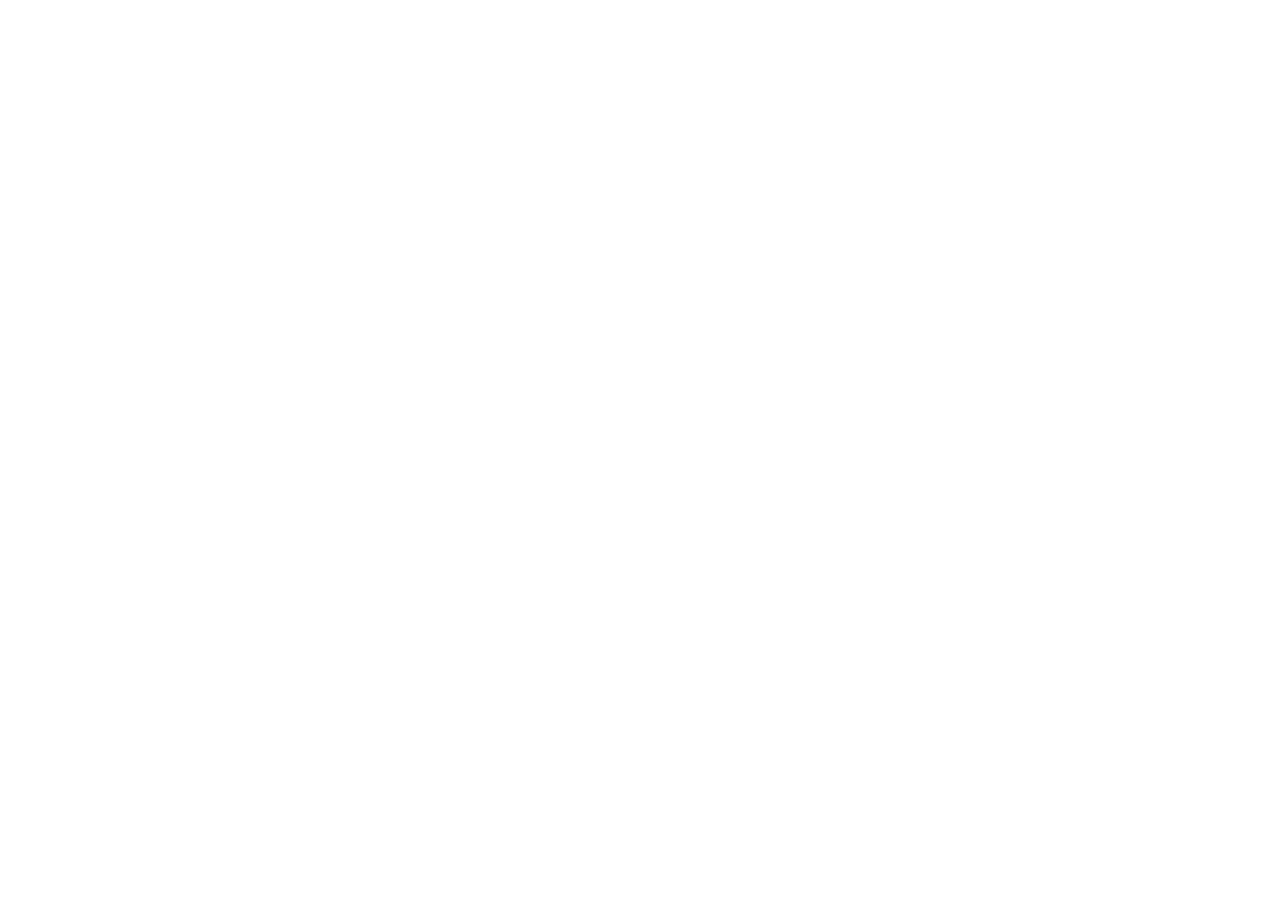
==== viikko3/index.html @ 8e050c8b "Add files via upload" ====
<!doctype html>
<html lang="en">
  <head>
    <meta charset="UTF-8" />
    <link rel="icon" type="image/svg+xml" href="/vite.svg" />
    <meta name="viewport" content="width=device-width, initial-scale=1.0" />
    <title>Vite + React + TS</title>
    <script type="module" crossorigin src="/assets/index-DFbSEB1L.js"></script>
    <link rel="stylesheet" crossorigin href="/assets/index-n_ryQ3BS.css">
  </head>
  <body>
    <div id="root"></div>
  </body>
</html>
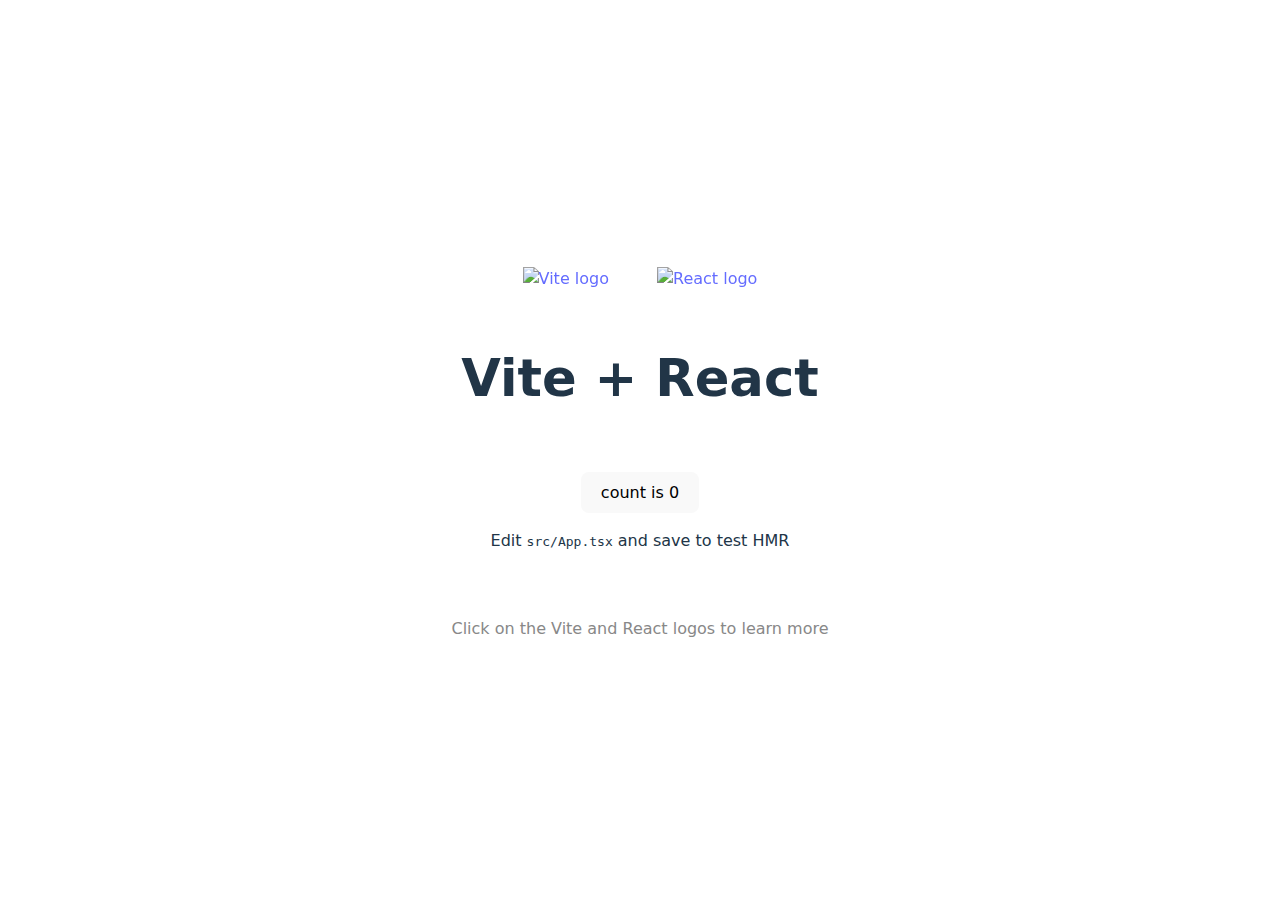
==== commit d636fd1e: "Update index.html" ====
--- a/viikko3/index.html
+++ b/viikko3/index.html
@@ -2,11 +2,11 @@
 <html lang="en">
   <head>
     <meta charset="UTF-8" />
-    <link rel="icon" type="image/svg+xml" href="/vite.svg" />
+    <link rel="icon" type="image/svg+xml" href="./vite.svg" />
     <meta name="viewport" content="width=device-width, initial-scale=1.0" />
     <title>Vite + React + TS</title>
-    <script type="module" crossorigin src="/assets/index-DFbSEB1L.js"></script>
-    <link rel="stylesheet" crossorigin href="/assets/index-n_ryQ3BS.css">
+    <script type="module" crossorigin src="./index-DFbSEB1L.js"></script>
+    <link rel="stylesheet" crossorigin href="./index-n_ryQ3BS.css">
   </head>
   <body>
     <div id="root"></div>
--- a/viikko3/index-n_ryQ3BS.css
+++ b/viikko3/index-n_ryQ3BS.css
@@ -0,0 +1 @@
+:root{font-family:Inter,system-ui,Avenir,Helvetica,Arial,sans-serif;line-height:1.5;font-weight:400;color-scheme:light dark;color:#ffffffde;background-color:#242424;font-synthesis:none;text-rendering:optimizeLegibility;-webkit-font-smoothing:antialiased;-moz-osx-font-smoothing:grayscale}a{font-weight:500;color:#646cff;text-decoration:inherit}a:hover{color:#535bf2}body{margin:0;display:flex;place-items:center;min-width:320px;min-height:100vh}h1{font-size:3.2em;line-height:1.1}button{border-radius:8px;border:1px solid transparent;padding:.6em 1.2em;font-size:1em;font-weight:500;font-family:inherit;background-color:#1a1a1a;cursor:pointer;transition:border-color .25s}button:hover{border-color:#646cff}button:focus,button:focus-visible{outline:4px auto -webkit-focus-ring-color}@media (prefers-color-scheme: light){:root{color:#213547;background-color:#fff}a:hover{color:#747bff}button{background-color:#f9f9f9}}#root{max-width:1280px;margin:0 auto;padding:2rem;text-align:center}.logo{height:6em;padding:1.5em;will-change:filter;transition:filter .3s}.logo:hover{filter:drop-shadow(0 0 2em #646cffaa)}.logo.react:hover{filter:drop-shadow(0 0 2em #61dafbaa)}@keyframes logo-spin{0%{transform:rotate(0)}to{transform:rotate(360deg)}}@media (prefers-reduced-motion: no-preference){a:nth-of-type(2) .logo{animation:logo-spin infinite 20s linear}}.card{padding:2em}.read-the-docs{color:#888}
